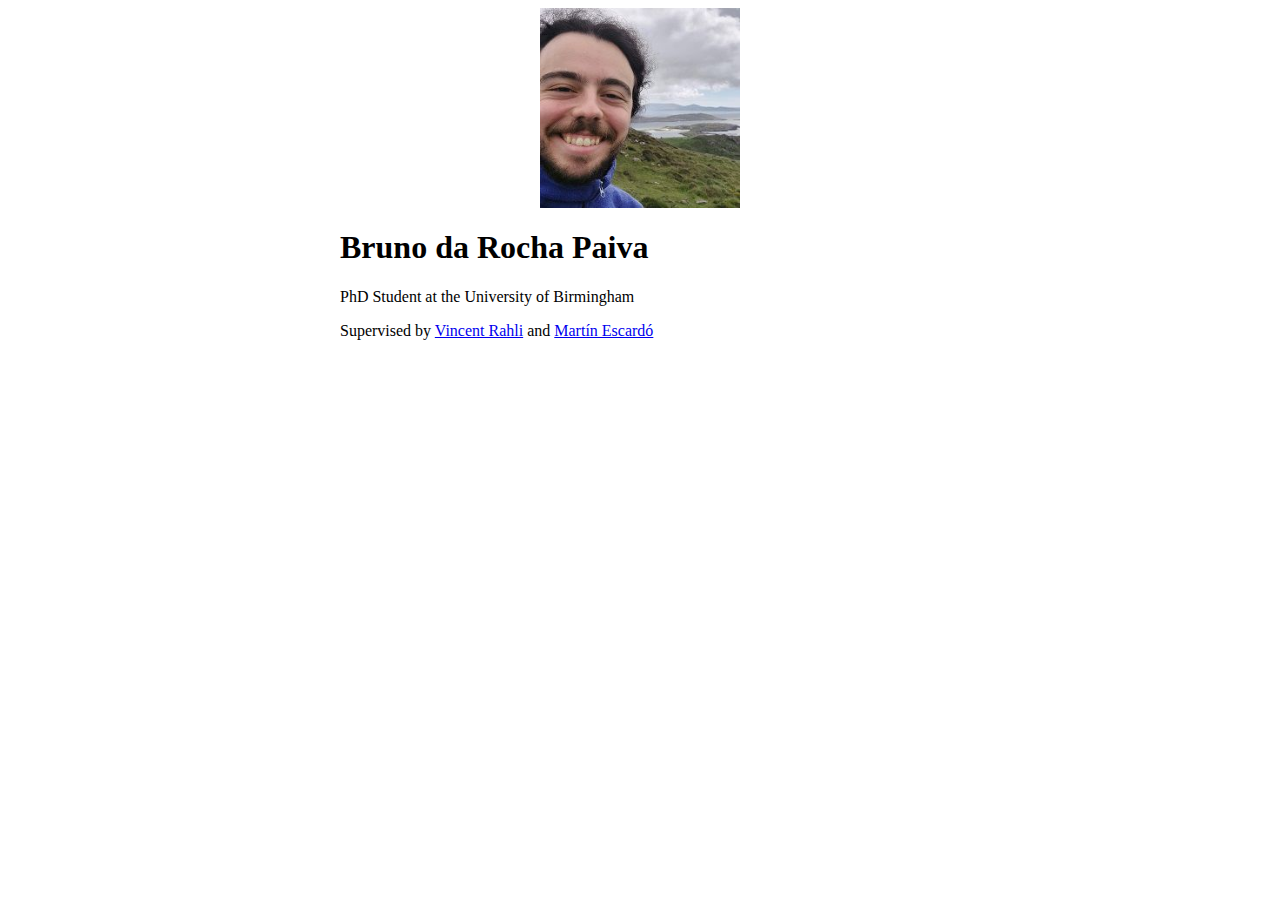
==== index.html @ 3e9426a5 "Picture, name and occupation" ====
<!DOCTYPE html>
<html>
  <head>
    <meta charset="UTF-8">
    <meta name="viewport" content="width=device-width, initial-scale=1.0">
    <link rel="stylesheet" type="text/css" href="page.css">
    <title>Bruno da Rocha Paiva</title>
  </head>
  <body>
    <div class="page">
      <img src="images/profile.jpg" alt="Selfie of me with pretty Irish nature in the background" class="profile">
      <h1>Bruno da Rocha Paiva</h1>
      <p>PhD Student at the University of Birmingham</p>
      <p>Supervised by <a href="https://vrahli.github.io">Vincent Rahli</a> and <a href="https://www.cs.bham.ac.uk/~mhe/">Martín Escardó</a></p>
    </div>
  </body>
</html>
---- page.css ----
.page {
  width: 600px;
  margin-left: auto;
  margin-right: auto;
}

.profile {
  display: block;
  margin-left: auto;
  margin-right: auto;
  width: 200px;
}
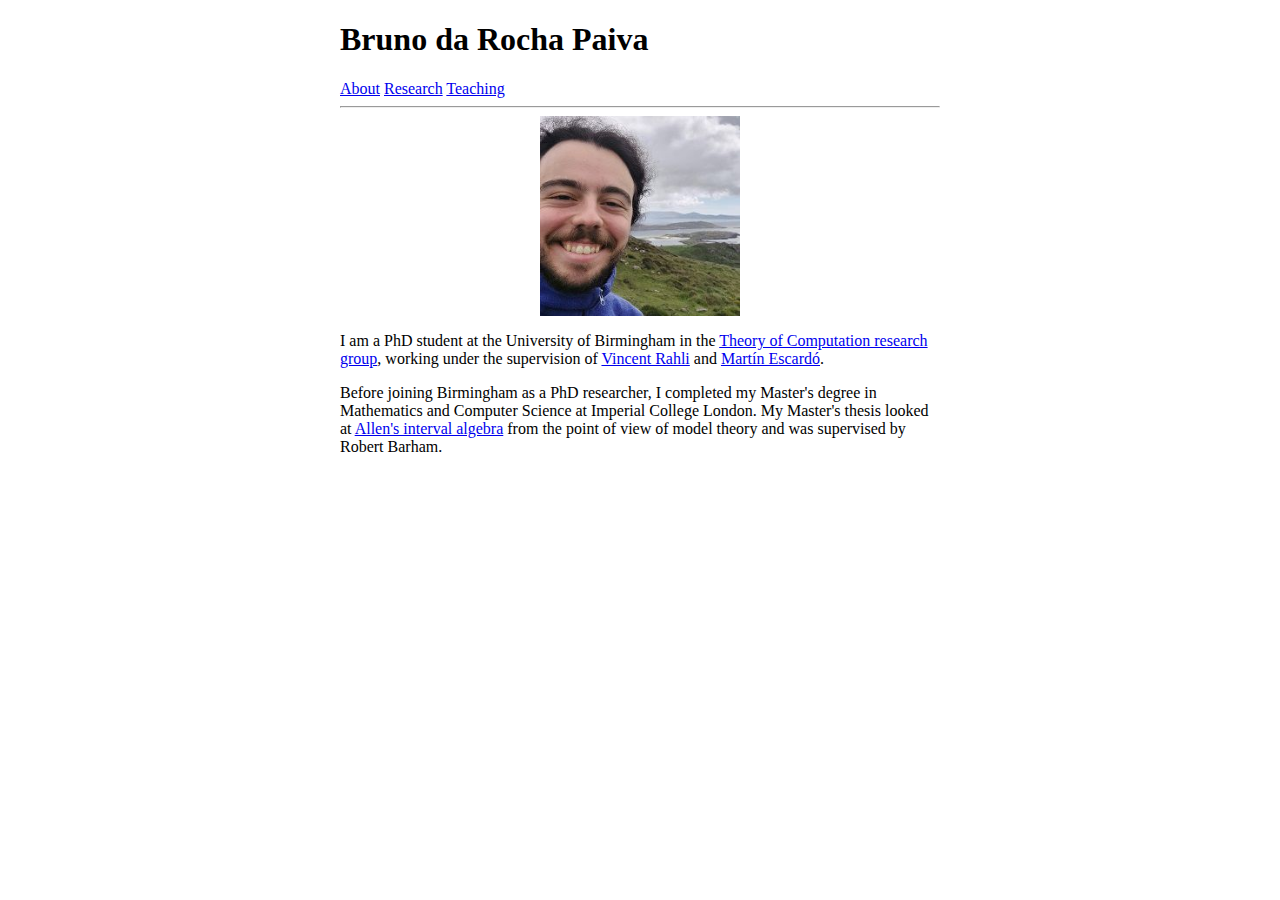
==== commit c7841f1e: "More info" ====
--- a/index.html
+++ b/index.html
@@ -8,10 +8,29 @@
   </head>
   <body>
     <div class="page">
-      <img src="images/profile.jpg" alt="Selfie of me with pretty Irish nature in the background" class="profile">
-      <h1>Bruno da Rocha Paiva</h1>
-      <p>PhD Student at the University of Birmingham</p>
-      <p>Supervised by <a href="https://vrahli.github.io">Vincent Rahli</a> and <a href="https://www.cs.bham.ac.uk/~mhe/">Martín Escardó</a></p>
+      <!-- Navigation Bar -->
+      <div>
+        <h1>Bruno da Rocha Paiva</h1>
+        <a href="index.html">About</a>
+        <a href="research.html">Research</a>
+        <a href="teaching.html">Teaching</a>
+      </div>
+      <hr>
+
+      <!-- Content -->
+      <div>
+        <img src="images/profile.jpg" alt="Selfie of me with pretty Irish nature in the background" class="profile">
+      </div>
+      <p>
+        I am a PhD student at the University of Birmingham in the
+        <a href="https://www.birmingham.ac.uk/research/activity/computer-science/theory-of-computation/index.aspx">Theory of Computation research group</a>,
+        working under the supervision of <a href="https://vrahli.github.io">Vincent Rahli</a> and <a href="https://www.cs.bham.ac.uk/~mhe/">Martín Escardó</a>.
+      </p>
+      <p>
+        Before joining Birmingham as a PhD researcher, I completed my Master's degree in Mathematics and Computer Science at Imperial College London.
+        My Master's thesis looked at <a href="https://thomasalspaugh.org/pub/fnd/allen.html">Allen's interval algebra</a> from the point of view of model theory and
+        was supervised by Robert Barham.
+      </p>
     </div>
   </body>
 </html>
--- a/page.css
+++ b/page.css
@@ -5,8 +5,14 @@
 }
 
 .profile {
+  border-radius: 0%;
   display: block;
   margin-left: auto;
   margin-right: auto;
   width: 200px;
 }
+
+.column {
+  float: left;
+  width: 50%;
+}
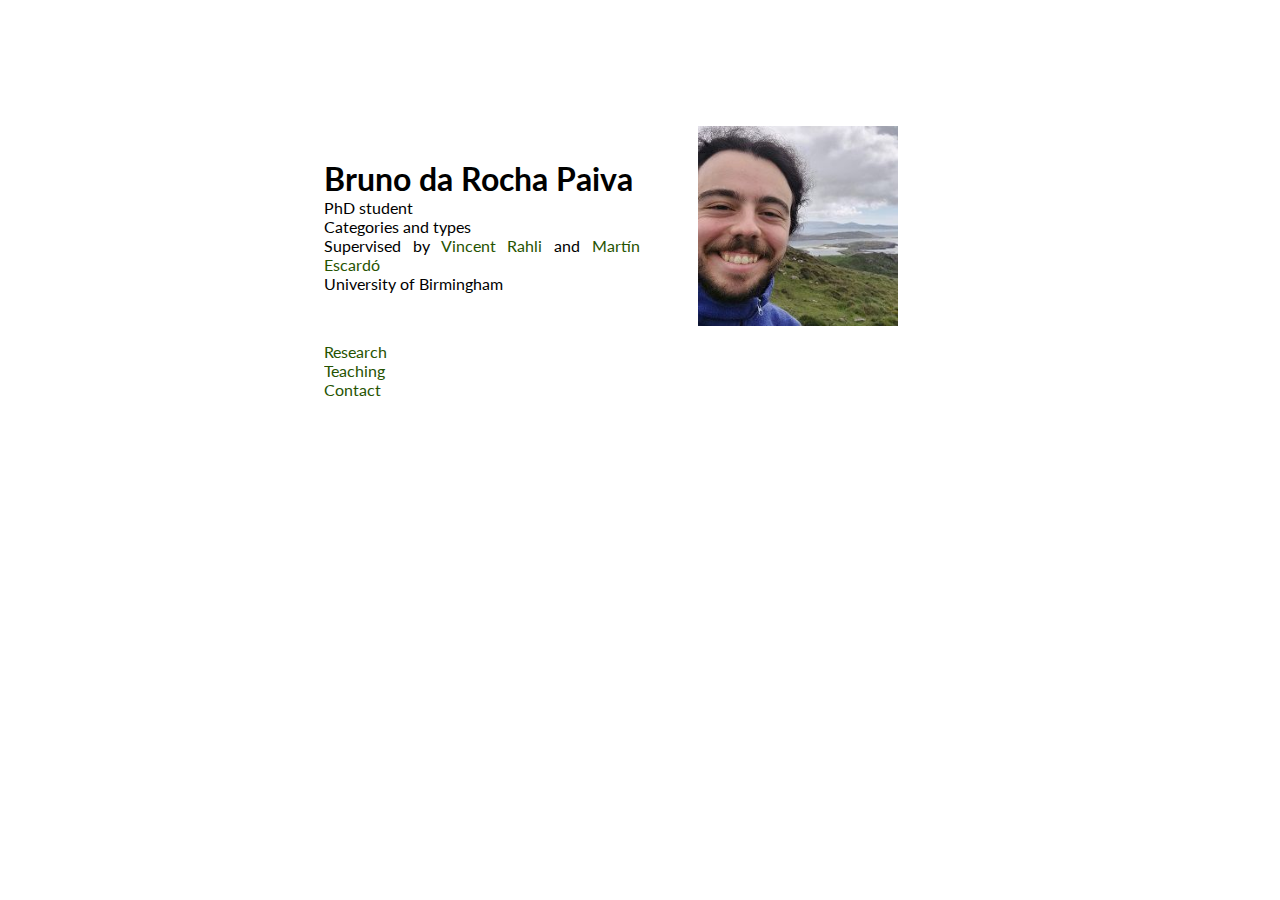
==== commit ed8c5c1d: "contact page and general beautifying" ====
--- a/index.html
+++ b/index.html
@@ -7,30 +7,33 @@
     <title>Bruno da Rocha Paiva</title>
   </head>
   <body>
-    <div class="page">
-      <!-- Navigation Bar -->
-      <div>
-        <h1>Bruno da Rocha Paiva</h1>
-        <a href="index.html">About</a>
-        <a href="research.html">Research</a>
-        <a href="teaching.html">Teaching</a>
+    <div class="front page">
+      <div class="row">
+        <div class="column">
+          <!-- Calling Card -->
+          <div class="callcard">
+            <ol class="markless-list callcard-list">
+              <li><h1 class="callcard-title">Bruno da Rocha Paiva</h1></li>
+              <li>PhD student</li>
+              <li>Categories and types</li>
+              <li>Supervised by <a href="https://vrahli.github.io">Vincent Rahli</a> and <a href="https://www.cs.bham.ac.uk/~mhe/">Martín Escardó</a></li>
+              <li>University of Birmingham</li>
+            </ol>
+          </div>
+
+          <!-- Navigation -->
+          <ol class="navcol">
+            <li class="naventry"><a class="naventry-link" href="research.html">Research</a></li>
+            <li class="naventry"><a class="naventry-link" href="teaching.html">Teaching</a></li>
+            <li class="naventry"><a class="naventry-link" href="contact.html">Contact</a></li>
+          </ol>
+        </div>
+        <div class="column">
+          <!-- Picture -->
+          <img src="images/profile.jpg" alt="Selfie of me with pretty Irish nature in the background" class="profile">
+        </div>
       </div>
-      <hr>
 
-      <!-- Content -->
-      <div>
-        <img src="images/profile.jpg" alt="Selfie of me with pretty Irish nature in the background" class="profile">
-      </div>
-      <p>
-        I am a PhD student at the University of Birmingham in the
-        <a href="https://www.birmingham.ac.uk/research/activity/computer-science/theory-of-computation/index.aspx">Theory of Computation research group</a>,
-        working under the supervision of <a href="https://vrahli.github.io">Vincent Rahli</a> and <a href="https://www.cs.bham.ac.uk/~mhe/">Martín Escardó</a>.
-      </p>
-      <p>
-        Before joining Birmingham as a PhD researcher, I completed my Master's degree in Mathematics and Computer Science at Imperial College London.
-        My Master's thesis looked at <a href="https://thomasalspaugh.org/pub/fnd/allen.html">Allen's interval algebra</a> from the point of view of model theory and
-        was supervised by Robert Barham.
-      </p>
     </div>
   </body>
 </html>
--- a/page.css
+++ b/page.css
@@ -1,18 +1,126 @@
+@import url('https://fonts.googleapis.com/css2?family=Lato:ital,wght@0,400;0,700;1,400;1,700&display=swap');
+
+.front {
+  margin-top: 10%;
+}
+
 .page {
-  width: 600px;
+  width: max(50%, 500px);
   margin-left: auto;
   margin-right: auto;
-}
 
-.profile {
-  border-radius: 0%;
-  display: block;
-  margin-left: auto;
-  margin-right: auto;
-  width: 200px;
+  text-align: justify;
+
+  font-family: 'Lato', sans-serif;
+  font-size: 16px;
 }
 
 .column {
   float: left;
   width: 50%;
 }
+
+/* Clear floats after the columns */
+.row:after {
+  content: "";
+  display: table;
+  clear: both;
+}
+
+
+/* Navigation bar styling */
+.navcol {
+  list-style-type: none;
+
+  display: block;
+  margin-left: 0;
+  margin-right: auto;
+  padding: 0;
+}
+
+/* Setting up navigation links */
+.naventry-link {
+  text-decoration: none;
+  color: black;
+}
+.naventry-link:visited {
+  color: black;
+}
+.naventry-link:hover {
+  border-bottom: none;
+  background: none;
+}
+
+/* Calling card styling */
+.callcard {
+  display: table;
+  height: 200px; /* Set to same as height of profile picture */
+  margin-top: auto;
+  margin-bottom: auto;
+}
+
+.callcard-list {
+  display: table-cell;
+  vertical-align: middle;
+}
+
+.callcard-title {
+  padding: 0;
+  margin: 0;
+}
+
+.markless-list {
+  list-style-type: none;
+  margin: 0;
+  padding: 0;
+}
+
+.spaced {
+  margin-bottom: 5px;
+}
+
+/* Profile picture on the landing page */
+.profile {
+  border-radius: 0%;
+  display: block;
+  margin-left: auto;
+  margin-right: auto;
+  height: 200px;
+}
+
+/* Setting up general link behaviour */
+a {
+  text-decoration: none;
+}
+a:link {
+  color: #265301;
+}
+a:visited {
+  color: #437a16;
+}
+a:hover {
+  border-bottom: 1px solid;
+  background: #cdfeaa;
+}
+
+
+/* Beyond here lies a cursed zone of marquee replacements/* Makes the animation pause on hover */
+
+/* Makes the animation pause on hover */
+
+.moving-text:hover{
+    animation-play-state: paused;
+}
+
+/* The animation */
+@keyframes marquee{
+    0%{transform: translateX(150%);}
+    100%{transform: translateX(-150%);}
+}
+
+/* media query to enable animation for only those who want it */
+@media (prefers-reduced-motion: no-preference) {
+    .moving-text{
+        animation: marquee 15s linear infinite;
+    }
+}
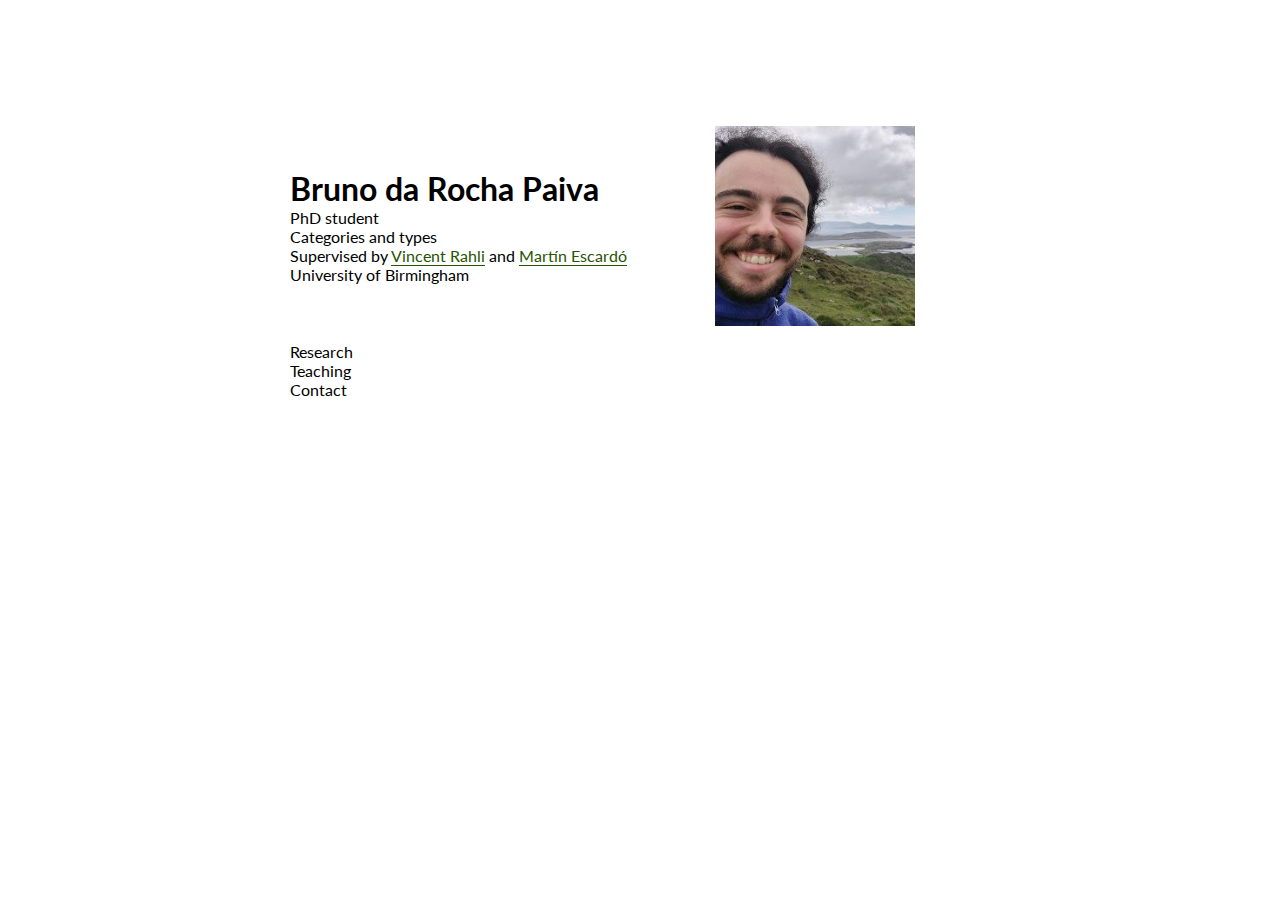
==== commit 44ac6ecd: "fixes" ====
--- a/index.html
+++ b/index.html
@@ -3,7 +3,7 @@
   <head>
     <meta charset="UTF-8">
     <meta name="viewport" content="width=device-width, initial-scale=1.0">
-    <link rel="stylesheet" type="text/css" href="page.css">
+    <link rel="stylesheet" type="text/css" href="/page.css">
     <title>Bruno da Rocha Paiva</title>
   </head>
   <body>
@@ -22,15 +22,18 @@
           </div>
 
           <!-- Navigation -->
-          <ol class="navcol">
-            <li class="naventry"><a class="naventry-link" href="research.html">Research</a></li>
-            <li class="naventry"><a class="naventry-link" href="teaching.html">Teaching</a></li>
-            <li class="naventry"><a class="naventry-link" href="contact.html">Contact</a></li>
-          </ol>
+          <div class="nav">
+            <ol class="navcol">
+              <li class="naventry"><a class="naventry-link" href="research.html">Research</a></li>
+              <li class="naventry"><a class="naventry-link" href="teaching.html">Teaching</a></li>
+              <li class="naventry"><a class="naventry-link" href="contact.html">Contact</a></li>
+            </ol>
+          </div>
         </div>
+
         <div class="column">
           <!-- Picture -->
-          <img src="images/profile.jpg" alt="Selfie of me with pretty Irish nature in the background" class="profile">
+          <img src="files/images/profile.jpg" alt="Selfie of me with pretty Irish nature in the background" class="profile">
         </div>
       </div>
 
--- a/page.css
+++ b/page.css
@@ -5,14 +5,16 @@
 }
 
 .page {
-  width: max(50%, 500px);
+  max-width: 700px;
   margin-left: auto;
   margin-right: auto;
 
-  text-align: justify;
-
   font-family: 'Lato', sans-serif;
   font-size: 16px;
+}
+
+p {
+  text-align: justify
 }
 
 .column {
@@ -27,12 +29,16 @@
   clear: both;
 }
 
+/* Navigation bar styling */
+.nav {
+  margin-bottom: 42px;
+  text-align: left;
+}
 
-/* Navigation bar styling */
 .navcol {
   list-style-type: none;
 
-  display: block;
+  display: block-inline;
   margin-left: 0;
   margin-right: auto;
   padding: 0;
@@ -41,13 +47,15 @@
 /* Setting up navigation links */
 .naventry-link {
   text-decoration: none;
+  border-bottom: none;
+}
+.naventry-link:link {
   color: black;
 }
 .naventry-link:visited {
   color: black;
 }
 .naventry-link:hover {
-  border-bottom: none;
   background: none;
 }
 
@@ -91,6 +99,7 @@
 /* Setting up general link behaviour */
 a {
   text-decoration: none;
+  border-bottom: 1px solid;
 }
 a:link {
   color: #265301;
@@ -99,28 +108,21 @@
   color: #437a16;
 }
 a:hover {
-  border-bottom: 1px solid;
   background: #cdfeaa;
 }
 
+/* Responsive front page stuff (making columns stack, centering text when stacked)*/
+@media (max-width: 750px) {
+  .column {
+    width: 100%;
+  }
 
-/* Beyond here lies a cursed zone of marquee replacements/* Makes the animation pause on hover */
+  .callcard {
+    margin-left: auto;
+    margin-right: auto;
+  }
 
-/* Makes the animation pause on hover */
-
-.moving-text:hover{
-    animation-play-state: paused;
+  .nav {
+    text-align: center;
+  }
 }
-
-/* The animation */
-@keyframes marquee{
-    0%{transform: translateX(150%);}
-    100%{transform: translateX(-150%);}
-}
-
-/* media query to enable animation for only those who want it */
-@media (prefers-reduced-motion: no-preference) {
-    .moving-text{
-        animation: marquee 15s linear infinite;
-    }
-}
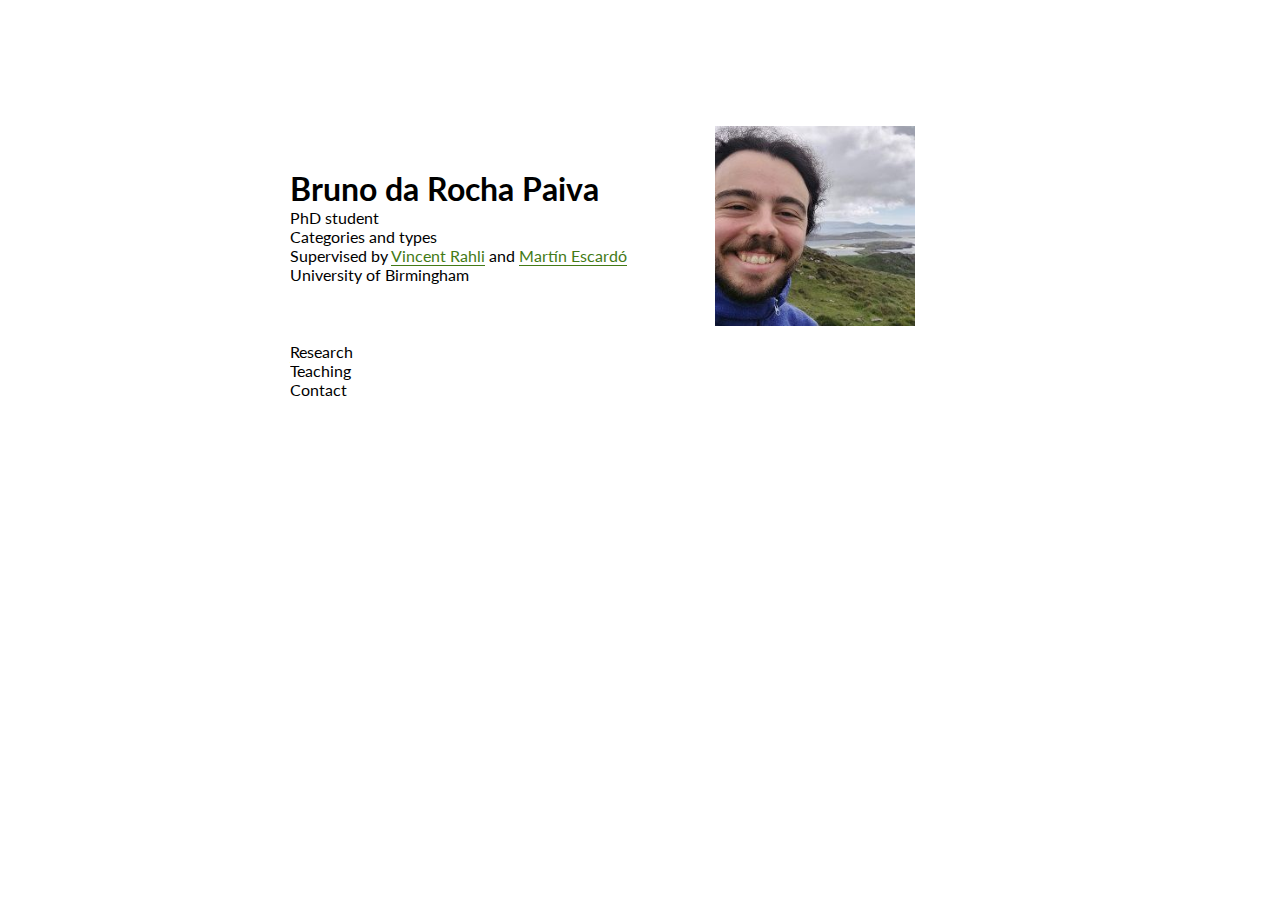
==== commit d9c011f9: "simplifying css" ====
--- a/index.html
+++ b/index.html
@@ -3,7 +3,7 @@
   <head>
     <meta charset="UTF-8">
     <meta name="viewport" content="width=device-width, initial-scale=1.0">
-    <link rel="stylesheet" type="text/css" href="/page.css">
+    <link rel="stylesheet" type="text/css" href="page.css">
     <title>Bruno da Rocha Paiva</title>
   </head>
   <body>
--- a/page.css
+++ b/page.css
@@ -31,16 +31,11 @@
 
 /* Navigation bar styling */
 .nav {
-  margin-bottom: 42px;
   text-align: left;
 }
 
 .navcol {
   list-style-type: none;
-
-  display: block-inline;
-  margin-left: 0;
-  margin-right: auto;
   padding: 0;
 }
 
@@ -63,8 +58,6 @@
 .callcard {
   display: table;
   height: 200px; /* Set to same as height of profile picture */
-  margin-top: auto;
-  margin-bottom: auto;
 }
 
 .callcard-list {
@@ -102,10 +95,10 @@
   border-bottom: 1px solid;
 }
 a:link {
-  color: #265301;
+  color: #437a16;
 }
 a:visited {
-  color: #437a16;
+  color: #265301;
 }
 a:hover {
   background: #cdfeaa;
@@ -124,5 +117,6 @@
 
   .nav {
     text-align: center;
+    margin-bottom: 42px; /* Here for nice mobile spacing */
   }
 }
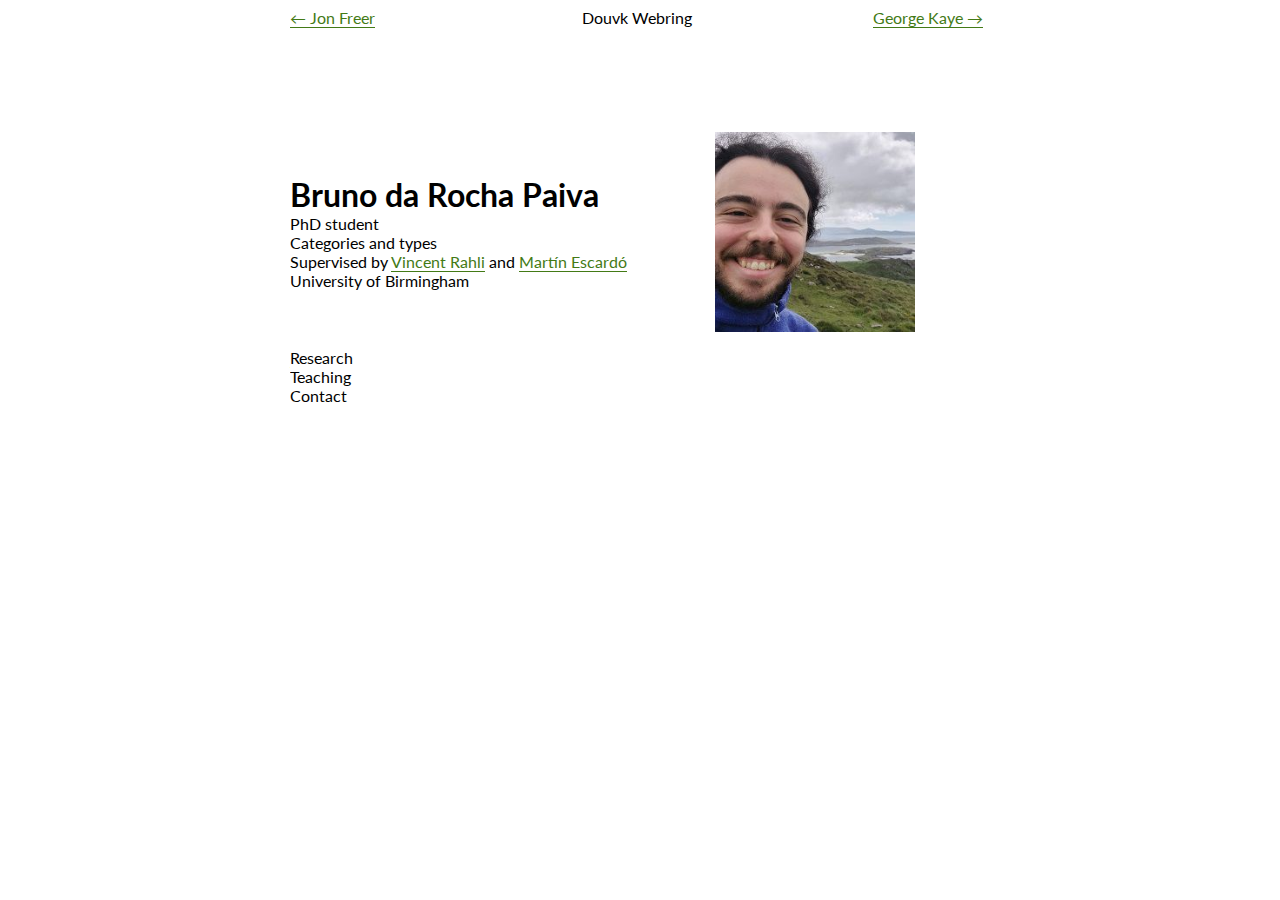
==== commit eb629167: "add douvk keyring" ====
--- a/index.html
+++ b/index.html
@@ -7,9 +7,22 @@
     <title>Bruno da Rocha Paiva</title>
   </head>
   <body>
-    <div class="front page">
+    <div class="page">
+      <!-- Webring  -->
       <div class="row">
-        <div class="column">
+        <div class="column3">
+          <p style="text-align: left; margin: 0px;"><a href="https://jonfreer.co.uk"§>← Jon Freer</a></p>
+        </div>
+        <div class="column3">
+          <p style="text-align: center; margin: 0px;">Douvk Webring</p>
+        </div>
+        <div class="column3">
+          <p style="text-align: right; margin: 0px;"><a href="https://www.georgejkaye.com">George Kaye →</a></p>
+        </div>
+      </div>
+
+      <div class="front row">
+        <div class="column2">
           <!-- Calling Card -->
           <div class="callcard">
             <ol class="markless-list callcard-list">
@@ -31,12 +44,13 @@
           </div>
         </div>
 
-        <div class="column">
+        <div class="column2">
           <!-- Picture -->
-          <img src="files/images/profile.jpg" alt="Selfie of me with pretty Irish nature in the background" class="profile">
+          <a href="spin.html">
+            <img src="files/images/profile.jpg" alt="Selfie of me with pretty Irish nature in the background" class="profile">
+          </a>
         </div>
       </div>
-
     </div>
   </body>
 </html>
--- a/page.css
+++ b/page.css
@@ -1,7 +1,7 @@
 @import url('https://fonts.googleapis.com/css2?family=Lato:ital,wght@0,400;0,700;1,400;1,700&display=swap');
 
 .front {
-  margin-top: 10%;
+  margin-top: 15%;
 }
 
 .page {
@@ -17,9 +17,14 @@
   text-align: justify
 }
 
-.column {
+.column2 {
   float: left;
   width: 50%;
+}
+
+.column3 {
+  float: left;
+  width: 33%;
 }
 
 /* Clear floats after the columns */
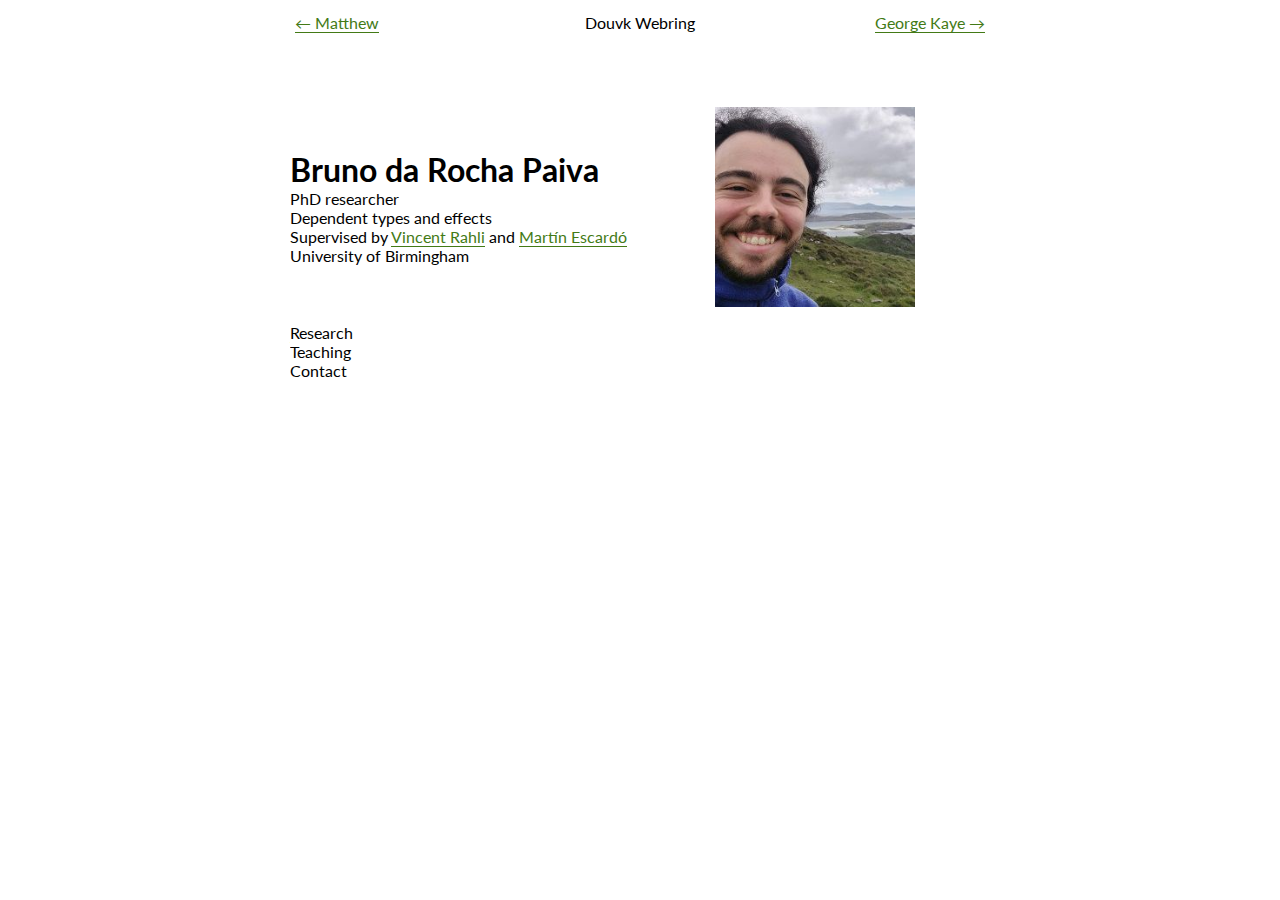
==== commit d8aac2bd: "some changes" ====
--- a/index.html
+++ b/index.html
@@ -10,25 +10,25 @@
     <div class="page">
       <!-- Webring  -->
       <div class="row">
-        <div class="column3">
-          <p style="text-align: left; margin: 0px;"><a href="https://jonfreer.co.uk"§>← Jon Freer</a></p>
+        <div id="webring-left">
+          <p style="text-align: left; margin: 5px;"><a href="https://quiet.cafe"§>← Matthew</a></p>
         </div>
-        <div class="column3">
-          <p style="text-align: center; margin: 0px;">Douvk Webring</p>
+        <div id="webring-middle">
+          <p style="text-align: center; margin: 5px;">Douvk Webring</p>
         </div>
-        <div class="column3">
-          <p style="text-align: right; margin: 0px;"><a href="https://www.georgejkaye.com">George Kaye →</a></p>
+        <div id="webring-right">
+          <p style="text-align: right; margin: 5px;"><a href="https://www.georgejkaye.com">George Kaye →</a></p>
         </div>
       </div>
 
       <div class="front row">
-        <div class="column2">
+        <div class="frontcol column50">
           <!-- Calling Card -->
           <div class="callcard">
             <ol class="markless-list callcard-list">
               <li><h1 class="callcard-title">Bruno da Rocha Paiva</h1></li>
-              <li>PhD student</li>
-              <li>Categories and types</li>
+              <li>PhD researcher</li>
+              <li>Dependent types and effects</li>
               <li>Supervised by <a href="https://vrahli.github.io">Vincent Rahli</a> and <a href="https://www.cs.bham.ac.uk/~mhe/">Martín Escardó</a></li>
               <li>University of Birmingham</li>
             </ol>
@@ -44,13 +44,14 @@
           </div>
         </div>
 
-        <div class="column2">
+        <div class="frontcol column50">
           <!-- Picture -->
           <a href="spin.html">
-            <img src="files/images/profile.jpg" alt="Selfie of me with pretty Irish nature in the background" class="profile">
+            <img src="files/images/profile.jpg" alt="Selfie of me with pretty Irish nature in the background." class="profile">
           </a>
         </div>
       </div>
+
     </div>
   </body>
 </html>
--- a/page.css
+++ b/page.css
@@ -1,7 +1,7 @@
 @import url('https://fonts.googleapis.com/css2?family=Lato:ital,wght@0,400;0,700;1,400;1,700&display=swap');
 
 .front {
-  margin-top: 15%;
+  margin-top: 10%;
 }
 
 .page {
@@ -17,14 +17,26 @@
   text-align: justify
 }
 
-.column2 {
+/* Responsive columns (responsive behaviour comes from media at the end) */
+.column30 {
+  float: left;
+  width: 30%;
+}
+.column33 {
+  float: left;
+  width: 33%;
+}
+.column34 {
+  float: left;
+  width: 34%;
+}
+.column50 {
   float: left;
   width: 50%;
 }
-
-.column3 {
+.column70 {
   float: left;
-  width: 33%;
+  width: 70%;
 }
 
 /* Clear floats after the columns */
@@ -109,9 +121,32 @@
   background: #cdfeaa;
 }
 
+#webring-left {
+  width: 33%;
+  float: left;
+  margin: 0px;
+  text-align: left;
+}
+
+#webring-middle {
+  width: 34%;
+  float: left;
+  margin: 0px;
+  text-align: center;
+}
+
+#webring-right {
+  width: 33%;
+  float: left;
+  margin: 0px;
+  text-align: right;
+}
+
 /* Responsive front page stuff (making columns stack, centering text when stacked)*/
+
+/* Breakpoint for front page stacking */
 @media (max-width: 750px) {
-  .column {
+  .frontcol {
     width: 100%;
   }
 
@@ -125,3 +160,16 @@
     margin-bottom: 42px; /* Here for nice mobile spacing */
   }
 }
+
+/* Breakpoint for webring header */
+@media (max-width: 400px) {
+  #webring-left {
+    width: 50%;
+  }
+  #webring-middle {
+    display: none;
+  }
+  #webring-right {
+    width: 50%;
+  }
+}
